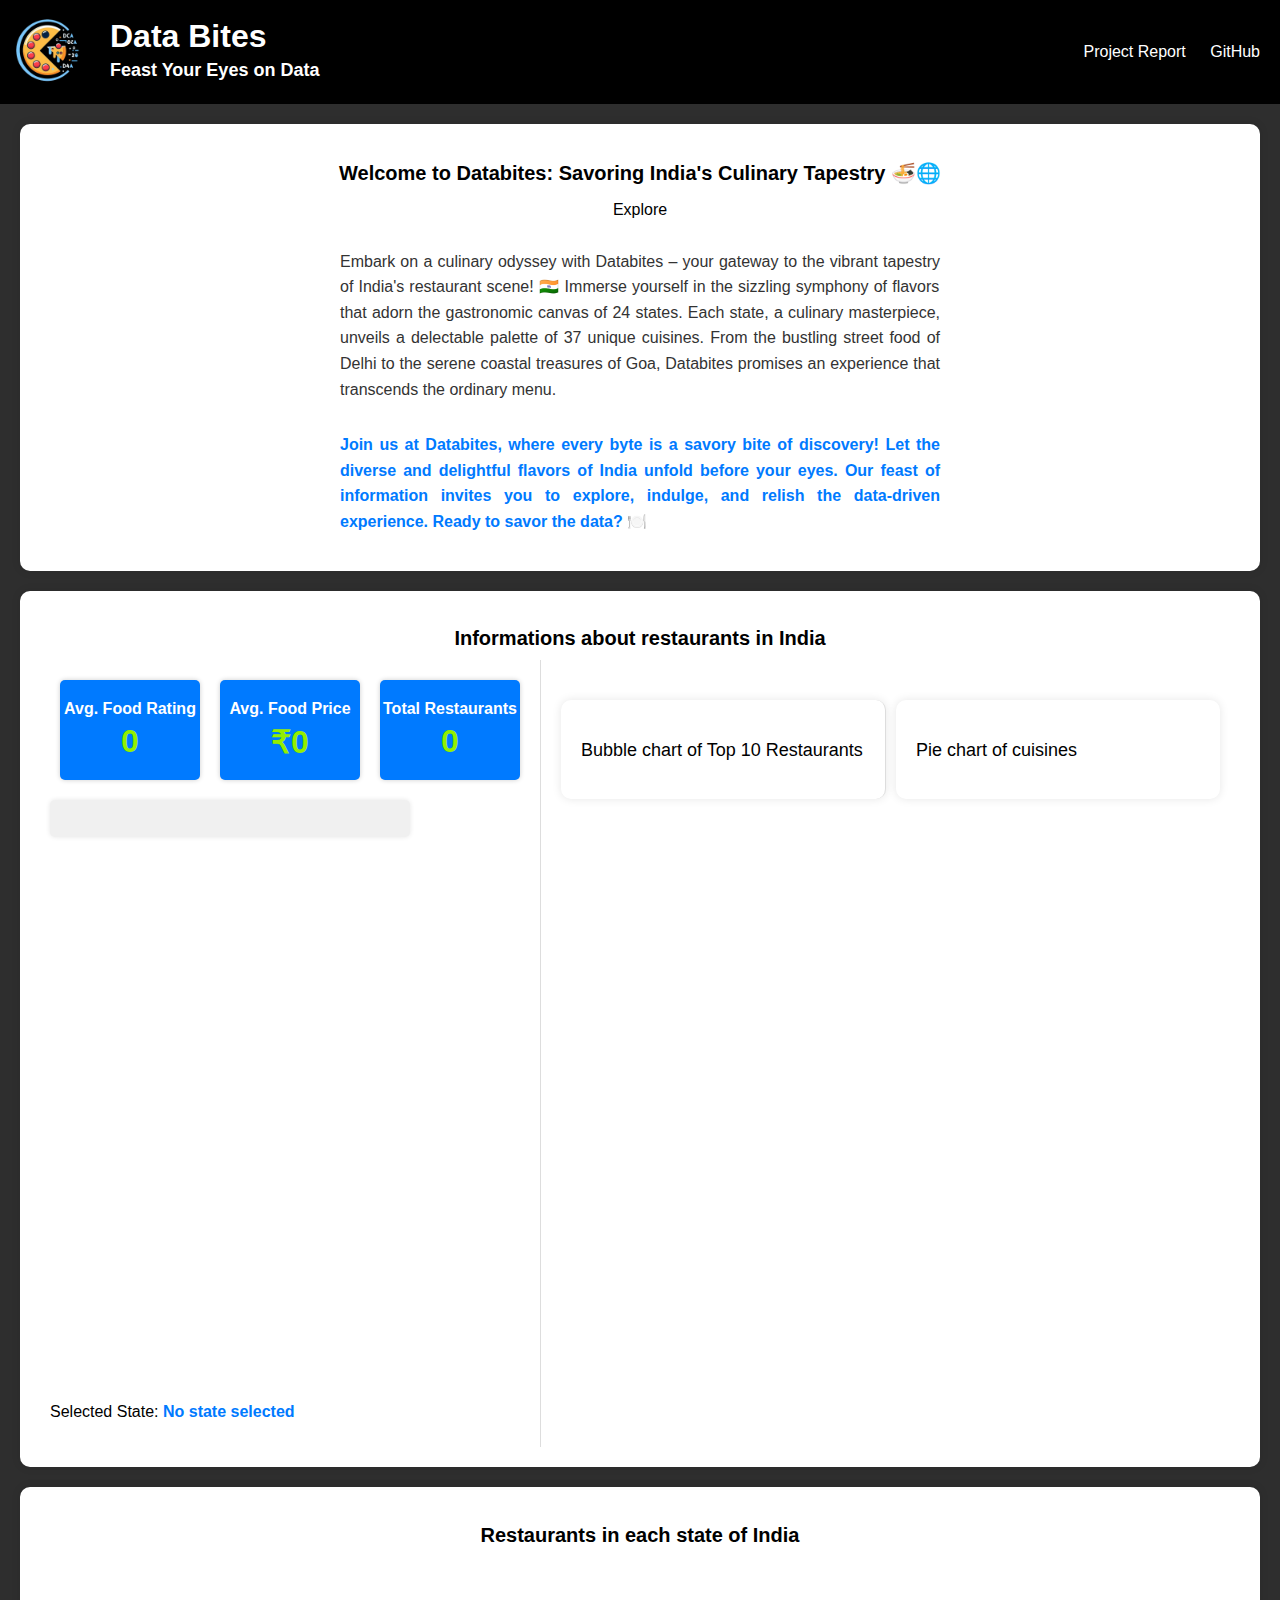
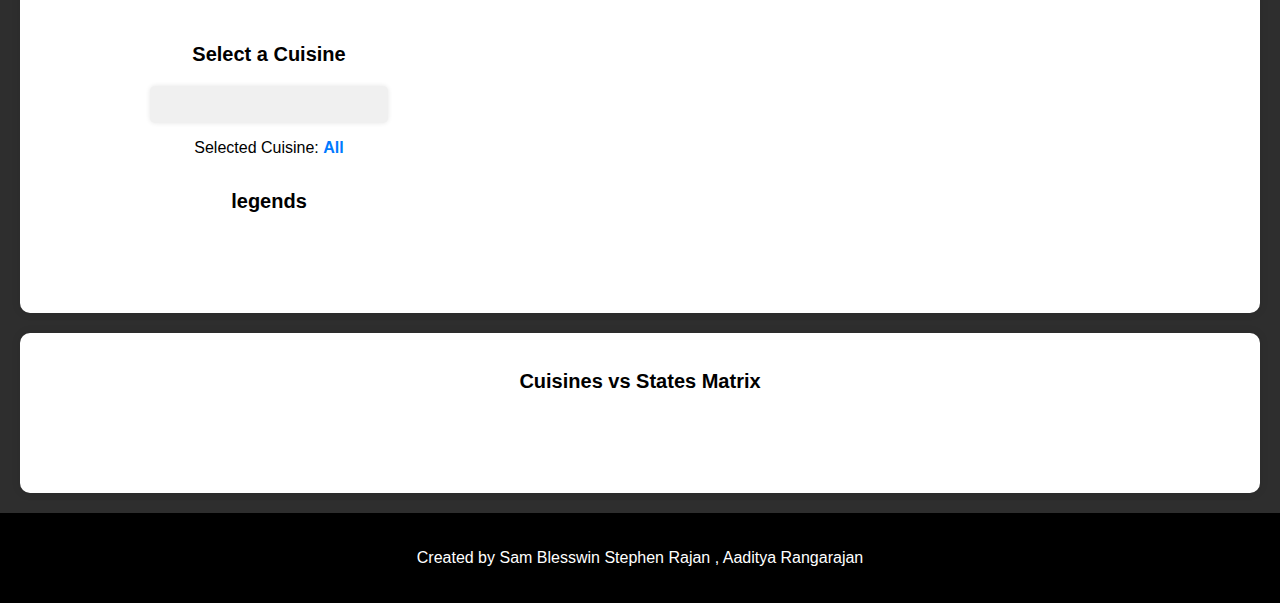
==== index.html @ e0d5aeb3 "Refactored and added bubble chart" ====
<!DOCTYPE html>
<html lang="en">

<head>
    <meta charset="UTF-8">
    <meta name="viewport" content="width=device-width, initial-scale=1.0">
    <title>Data Bites</title>
    <link rel="icon" type="image/x-icon" href="./images/fullLogo.jpeg">
    <!--
    <style>
        @import url('https://fonts.googleapis.com/css2?family=Geologica:wght@700&display=swap');
      </style>
    -->

    <link rel="stylesheet" href="./css/styles.css">
</head>

<body>
    <header>
        <div class="logo">
            <img src="./images/logo.png" alt="Pizza Logo">
        </div>
        <div class="title">
            <h1>Data Bites</h1>
            <p class="catchy-phrase">Feast Your Eyes on Data</p>
        </div>
        <nav class="links">
            <a href="./Project_Report__Visualization_For_Data_Science-3.pdf">Project Report</a>
            <a href="https://github.com/dataviscourse2023/final-project-data-bites">GitHub</a>
        </nav>
    </header>
    <div class="container">
        <h2>Welcome to Databites: Savoring India's Culinary Tapestry 🍜🌐</h2>
        <div class="catchy-phrases">
            <p id="phrases"></p>
        </div>

        <div class="content">
            <p class="intro-text">Embark on a culinary odyssey with Databites – your gateway to the vibrant tapestry of
                India's restaurant scene! 🇮🇳 Immerse yourself in the sizzling symphony of flavors that adorn the
                gastronomic canvas of 24 states. Each state, a culinary masterpiece, unveils a delectable palette of 37
                unique cuisines. From the bustling street food of Delhi to the serene coastal treasures of Goa,
                Databites promises an experience that transcends the ordinary menu.</p>

            <p class="invitation-text">Join us at Databites, where every byte is a savory bite of
                discovery! Let the diverse and delightful flavors of India unfold before your eyes. Our feast of
                information invites you to explore, indulge, and relish the data-driven experience. Ready to savor the
                data? 🍽️</p>
        </div>


        <!--div class="time-greeting">
            <p id="greeting"></p>
        </div-->
    </div>
    <div class="container">
        <h2>Informations about restaurants in India</h2>
        <div class="split-container">
            <div class="left-section">
                <div class="boxes">
                    <div class="box" id="box1">
                        <div class="box-title">Avg. Food Rating</div>
                        <div class="box-value">0</div>
                    </div>
                    <div class="box" id="box2">
                        <div class="box-title">Avg. Food Price</div>
                        <div class="box-value">₹0</div>
                    </div>
                    <div class="box" id="box3">
                        <div class="box-title">Total Restaurants</div>
                        <div class="box-value">0</div>
                    </div>
                </div>
                <div class="map-section">
                    <!-- Remove dropdown and add India map-->
                    <select id="indiaMapDropdown" class="ios-dropdown"></select>
                    <div id="indiaMap"></div>
                    <p>Selected State: <span id="selectedState">No state selected</span></p>
                </div>
            </div>
            <div class="right-section">
                <div class="top-section">
                    <div id="scatterPlot">
                    </div>
                </div>
                <div class="bottom-section">
                    <div class="left-section">
                        <p>Bubble chart of Top 10 Restaurants</p>
                        <div id="bubblechart-container" class="bubblechartContainer">
                            <div id="bubbleChart"></div>
                        </div>
                    </div>
                    <div class="right-section" id="piechart">
                        <p>Pie chart of cuisines</p>
                    </div>
                </div>
            </div>
        </div>
    </div>
    <div class="container">
        <h2>Restaurants in each state of India</h3>
            <div class="barchartContainer">
                <div id="barchart">
                </div>
                <div class="cuisine-dropdown">
                    <h2>Select a Cuisine</h2>
                    <select id="cuisineDropdown" class="ios-dropdown"></select>
                    <p>Selected Cuisine: <span id="selectedCuisine">All</span></p>
                    <div class="legends">
                        <h2>legends</h2>
                    </div>
                </div>
            </div>
    </div>
    <div class="container">
        <h2>Cuisines vs States Matrix</h2>
        <div id="matrixchart-container" class="matrixchartContainer">
            <div id="matrixchart"></div>
        </div>
    </div>
    </div>

    <footer>
        <p>Created by
            <a href="https://github.com/Sam-Blesswin">Sam Blesswin Stephen Rajan</a>
            ,
            <a href="https://github.com/aaditya2200">Aaditya Rangarajan</a>
        </p>
    </footer>

    </div>
    <script src="https://d3js.org/d3.v5.min.js"></script>
    <script src="js/script.js"></script>
    <script src="js/greeting.js"></script>
    <script src="js/scatterPlot.js"></script>
    <script src="js/bubbleChart.js"></script>
    <script src="js/barChart.js"></script>
    <script src="js/matrixChart.js"></script>
</body>

</html>
---- css/styles.css ----
body {
    font-family: -apple-system, BlinkMacSystemFont, 'Segoe UI', Roboto, 'Helvetica Neue', Arial, sans-serif;
    background-color: #2e2e2e;
    margin: 0;
    padding: 0;
}

header {
    background-color: #000000;
    color: white;
    display: flex;
    align-items: center;
}

.catchy-phrase {
    font-size: 18px;
    font-weight: bold;
    margin: 5px 0;
}

.info {
    background-color: #fff;
    padding: 20px;
    margin: 20px;
    border-radius: 10px;
    box-shadow: 0 0 10px rgba(0, 0, 0, 0.1);
    text-align: center;
}

.info p {
    font-size: 16px;
    margin: 10px 0;
}


.logo img {
    width: 100px; /* Adjust the size as needed */
    height: 100px; /* Adjust the size as needed */
    margin-right: 10px;
}

.title {
    flex-grow: 1;
}

.title h1 {
    margin: 0;
}

.links a {
    color: white;
    text-decoration: none;
    margin-right: 20px;
    transition: transform 0.2s, color 0.2s;
}

.links a:hover {
    transform: scale(1);
    color: #fcdb33;
}


.time-greeting {
    font-size: 18px;
}

.catchy-phrases {
    font-size: 16px;
    text-align: center;
}

.ios-dropdown {
    appearance: none;
    background-color: #f0f0f0;
    border: none;
    padding: 10px;
    width: 75%;
    border-radius: 5px;
    box-shadow: 0 0 5px rgba(0, 0, 0, 0.1);
    font-size: 16px;
    color: #333;
    margin-top: 10px;
}

#selectedState {
    font-weight: bold;
    color: #007AFF;
}

.container {
    margin: 20px;
    padding: 20px;
    background-color: white;
    border-radius: 10px;
    box-shadow: 0 0 10px rgba(0, 0, 0, 0.1);
}

.container h2{
    font-size: 20px;
    margin-bottom: 10px;
    text-align: center;
}

.barchartContainer {
    display: flex;
    flex-direction: row; 
    margin: 50px;
    padding: 20px;
}

.axis-label {
    font-family: 'Helvetica Neue', Arial, sans-serif;
    font-size: 16px;
    fill: #333;
  }
  
.x-axis .tick text {
    fill: #333;
  }
  
.y-axis .tick text {
    fill: #333;
  }

.cuisine-dropdown {
    display: flex;
    flex-direction: column;
    align-items: center;
    width: 30%;
    margin-top: 10px;
}

.cuisine-dropdown h2 {
    font-size: 20px;
    margin-bottom: 10px;
    text-align: center;
}

#selectedCuisine{
    font-weight: bold;
    color: #007AFF;
}

.split-container{
    display: flex;
    flex-direction: row;
    justify-content: space-between; /* To place the left and right sections next to each other */
    align-items: flex-start; /* Align sections at the top */
}

.split-container .left-section {
    width: 40%; /* Adjust the width as needed */
    padding: 10px;
    border-right: 1px solid #ddd;
    display: flex;
    flex-direction: column;
    justify-content: space-between; /* To space the boxes evenly */
}

.split-container .right-section {
    width: 70%; /* Adjust the width as needed */
    padding: 20px;
}

.bottom-section {
    display: flex;
    flex-direction: row;
    justify-content: space-between;
    margin-top: 20px;
}

.bottom-section .left-section,
.bottom-section .right-section {
    flex: 1; /* Distribute space equally between left and right sections */
    padding: 20px;
    background-color: #fff;
    border-radius: 10px;
    box-shadow: 0 0 10px rgba(0, 0, 0, 0.1);
}

.bottom-section .left-section {
    margin-right: 10px;
}

.bottom-section p {
    font-size: 18px;
    margin-top: 20px;
}


.boxes {
    display: flex;
    flex-direction: row;
    justify-content: center;
}

.box {
    display: flex;
    flex-direction: column;
    align-items: center;
    justify-content: center;
    width: 150px;
    height: 100px;
    background-color: #007AFF;
    color: white;
    font-weight: bold;
    margin: 10px;
    border-radius: 5px;
    box-shadow: 0 0 5px rgba(0, 0, 0, 0.2);
}

.box-title {
    font-size: 16px;
    text-align: center;
}

.box-value {
    font-size: 32px;
    margin-top: 5px;
    font-weight: bold;
    color: #93ee00;
    text-align: center;
}

.bottom-section p {
    font-size: 18px;
    margin-top: 20px;
}
  
 
#matrixchart-container {
    display: flex;
    justify-content: center;
    align-items: center;
    margin-top: 20px;
}

.matrixchartContainer {
    margin: 20px;
    padding: 20px;
}
 
footer {
    background-color: #000000;
    color: white;
    padding: 20px;
    text-align: center;
    margin-top: 20px; /* Add some space between the content and footer */
}

footer a {
    color: white;
    text-decoration: none;
}

footer a:hover {
    color: #fcdb33;
}

.content {
    text-align: justify;
    padding: 0 300px; /* Adjust padding as needed */
}

.intro-text, .invitation-text {
    margin-top: 30px;
    line-height: 1.6;
    color: #333; /* Adjust text color */
}

.invitation-text {
    font-weight: bold;
    color: #007AFF;
}

#indiaMap{
    width: 100%; 
    height: 500px;
    margin-top: 50px;
}
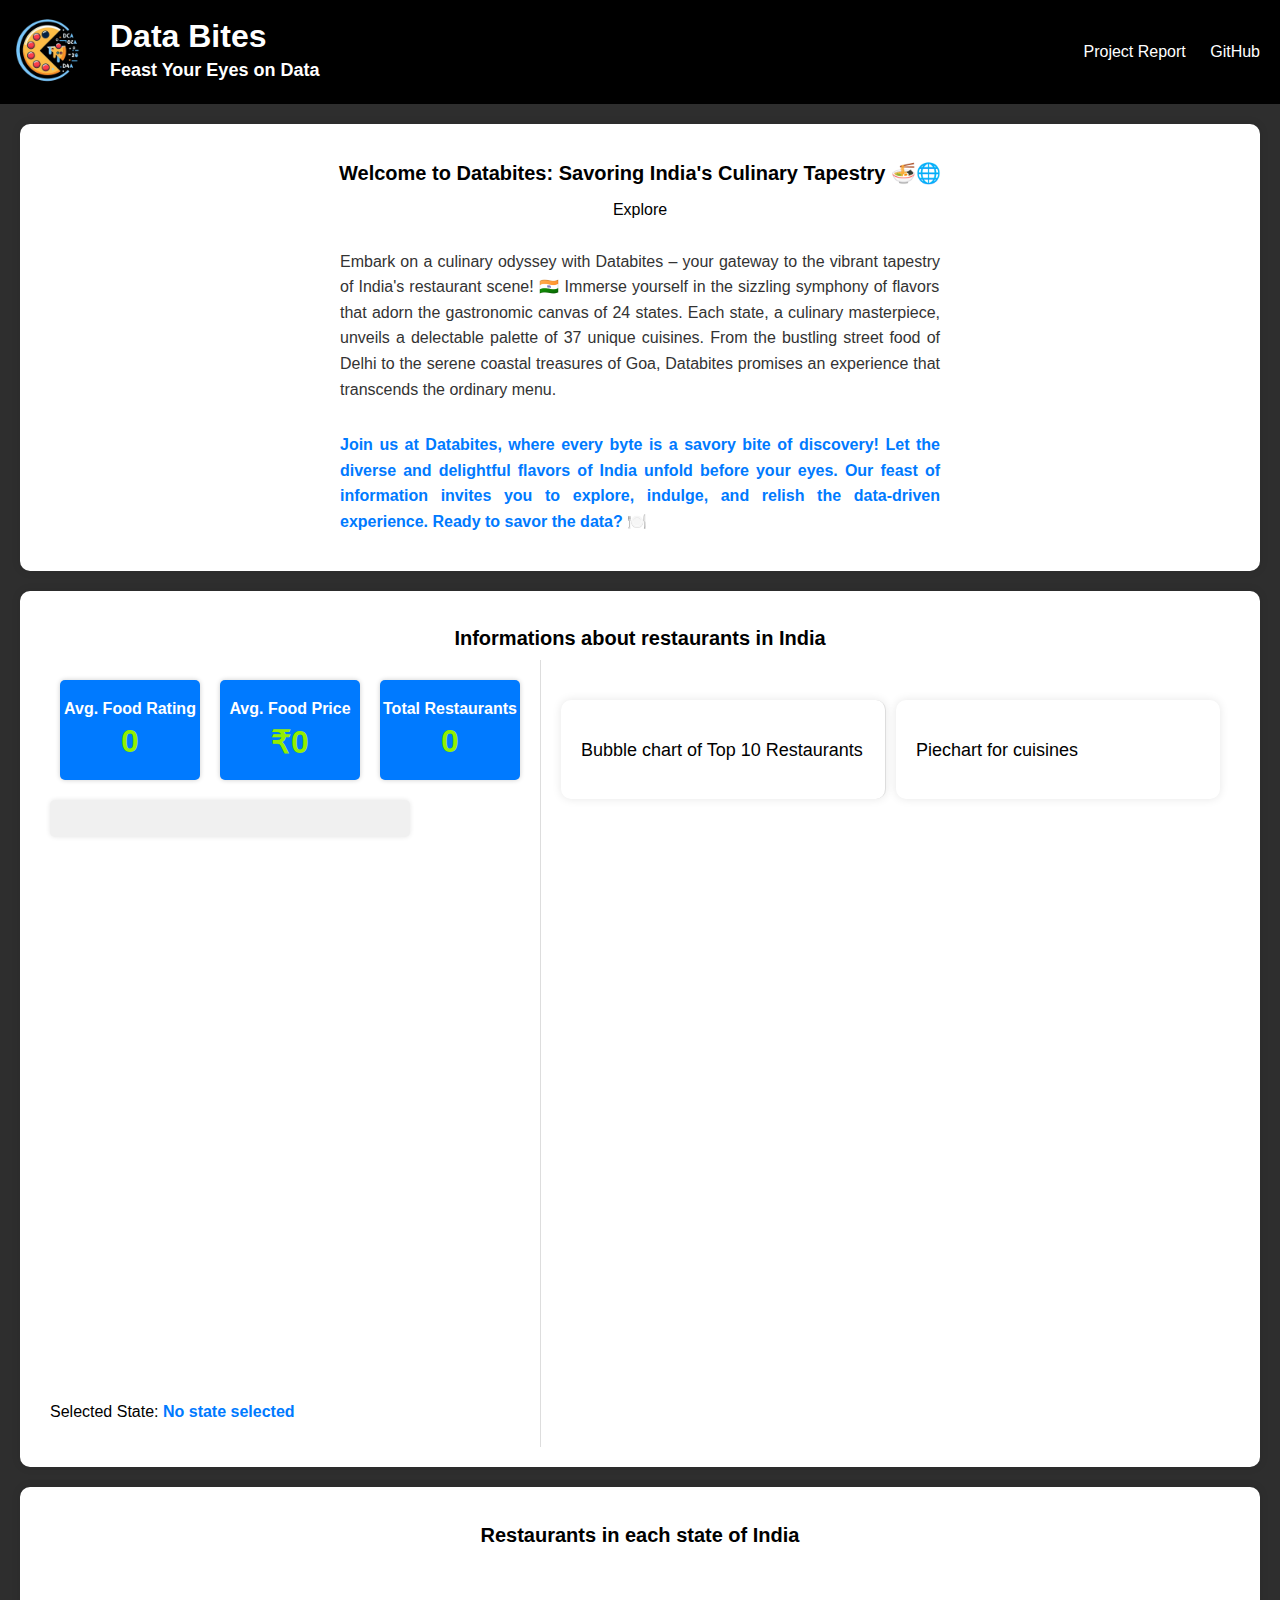
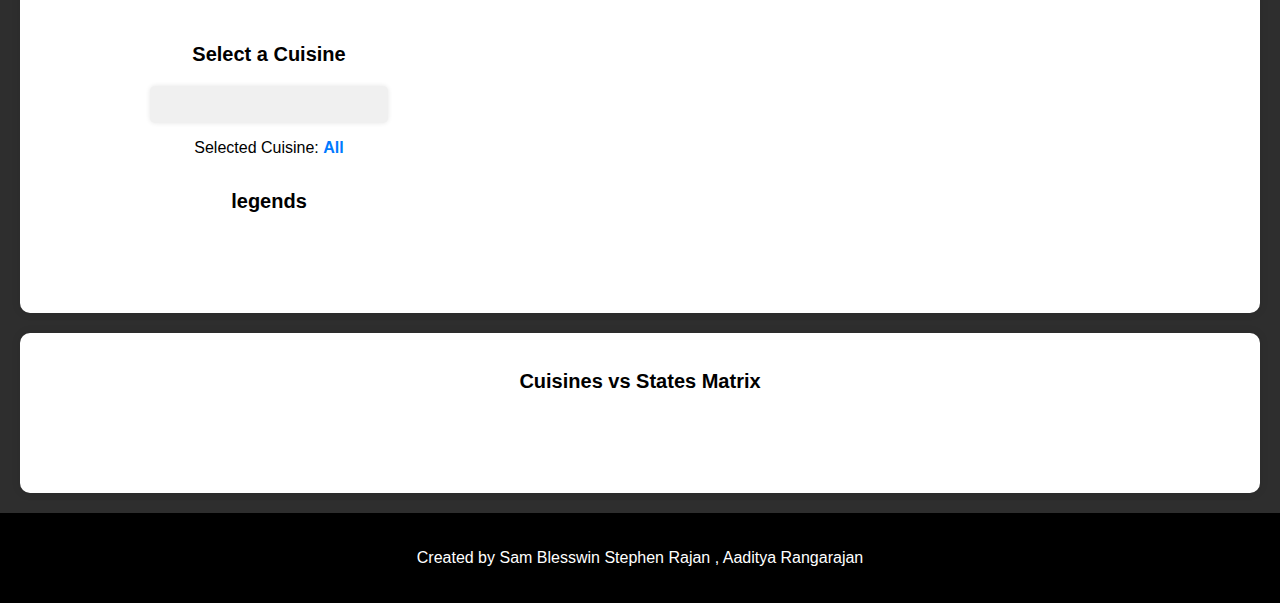
==== commit 257866d6: "Added piechart" ====
--- a/index.html
+++ b/index.html
@@ -79,19 +79,22 @@
                 </div>
             </div>
             <div class="right-section">
-                <div class="top-section">
+                <div class="top-section" id="stateSelectedScatteredPlot">
                     <div id="scatterPlot">
                     </div>
                 </div>
                 <div class="bottom-section">
                     <div class="left-section">
-                        <p>Bubble chart of Top 10 Restaurants</p>
-                        <div id="bubblechart-container" class="bubblechartContainer">
+                        <div id="bubblechart-container">
+                            <p>Bubble chart of Top 10 Restaurants</p>
                             <div id="bubbleChart"></div>
                         </div>
                     </div>
-                    <div class="right-section" id="piechart">
-                        <p>Pie chart of cuisines</p>
+                    <div class="right-section">
+                        <div id="piechart-container">
+                            <p>Piechart for cuisines</p>
+                            <div id="pieChart"></div>
+                        </div>
                     </div>
                 </div>
             </div>
@@ -134,6 +137,7 @@
     <script src="js/greeting.js"></script>
     <script src="js/scatterPlot.js"></script>
     <script src="js/bubbleChart.js"></script>
+    <script src="js/piechart.js"></script>
     <script src="js/barChart.js"></script>
     <script src="js/matrixChart.js"></script>
 </body>
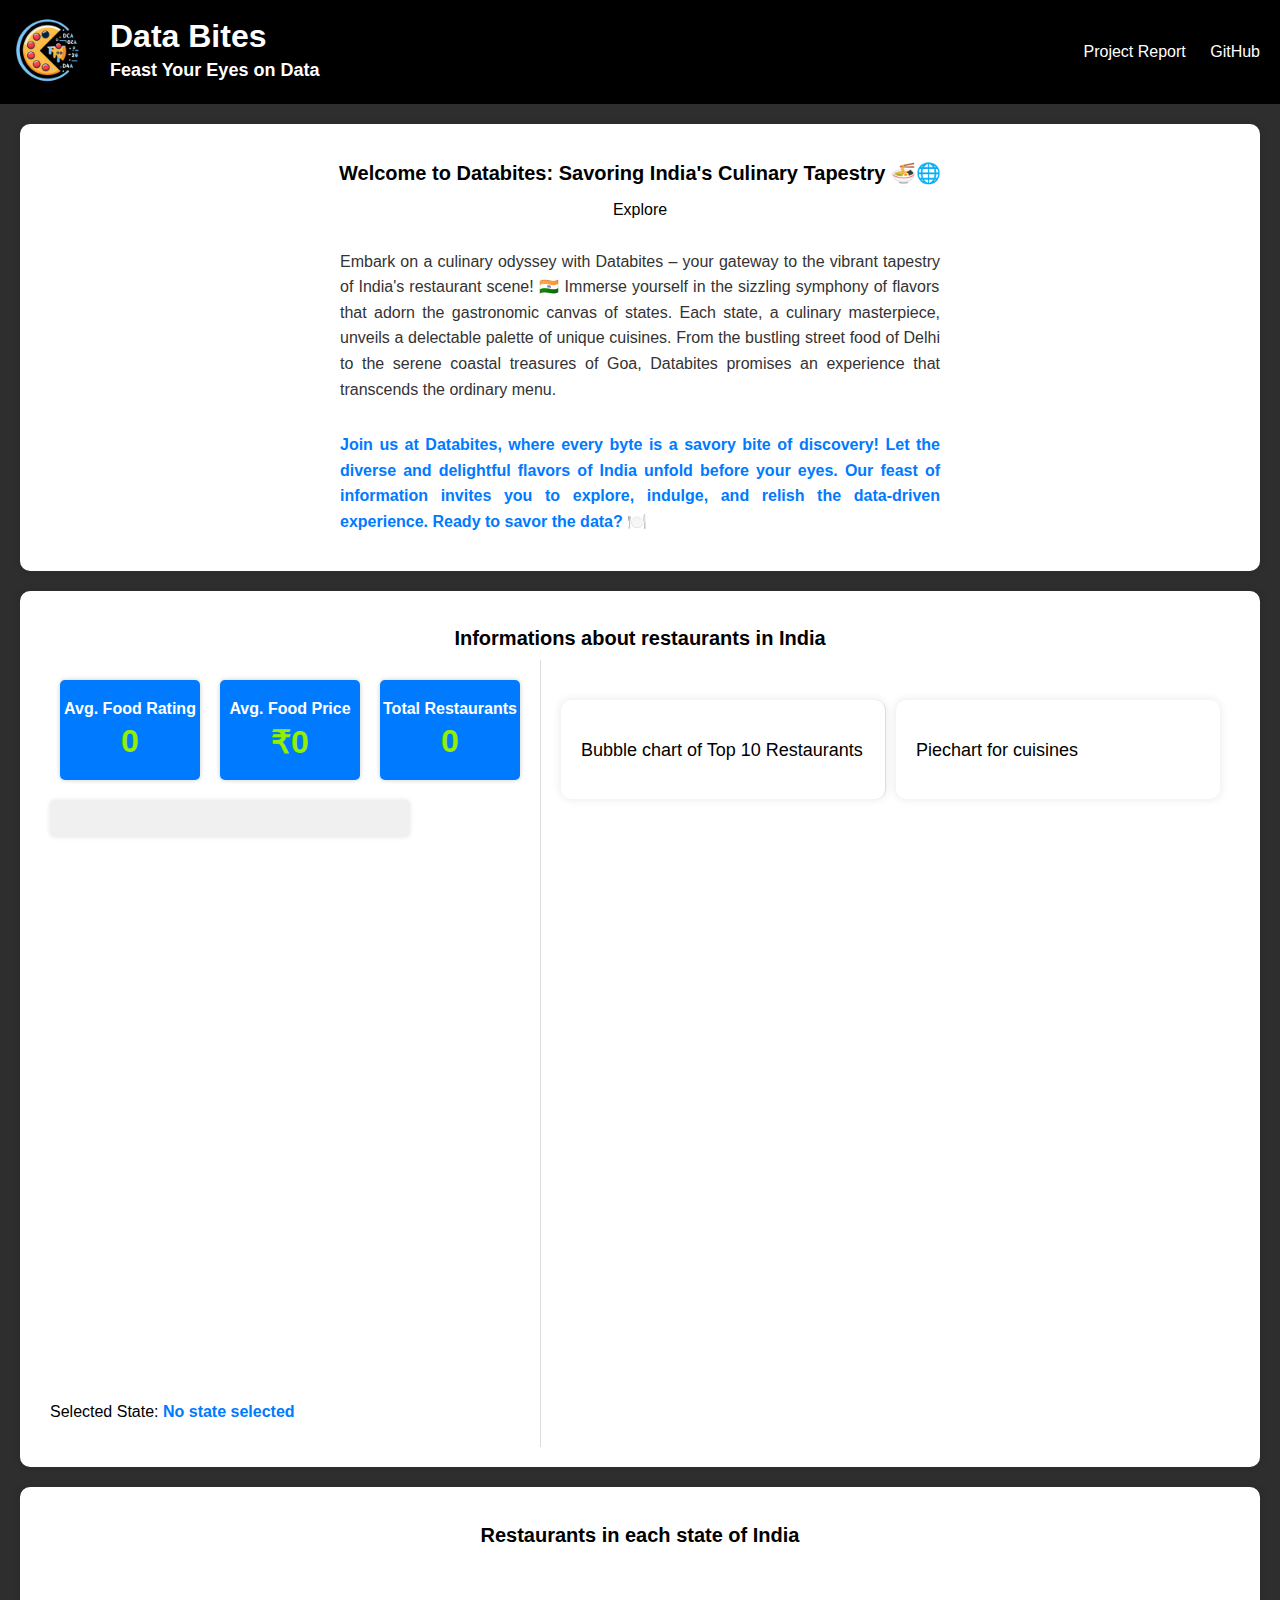
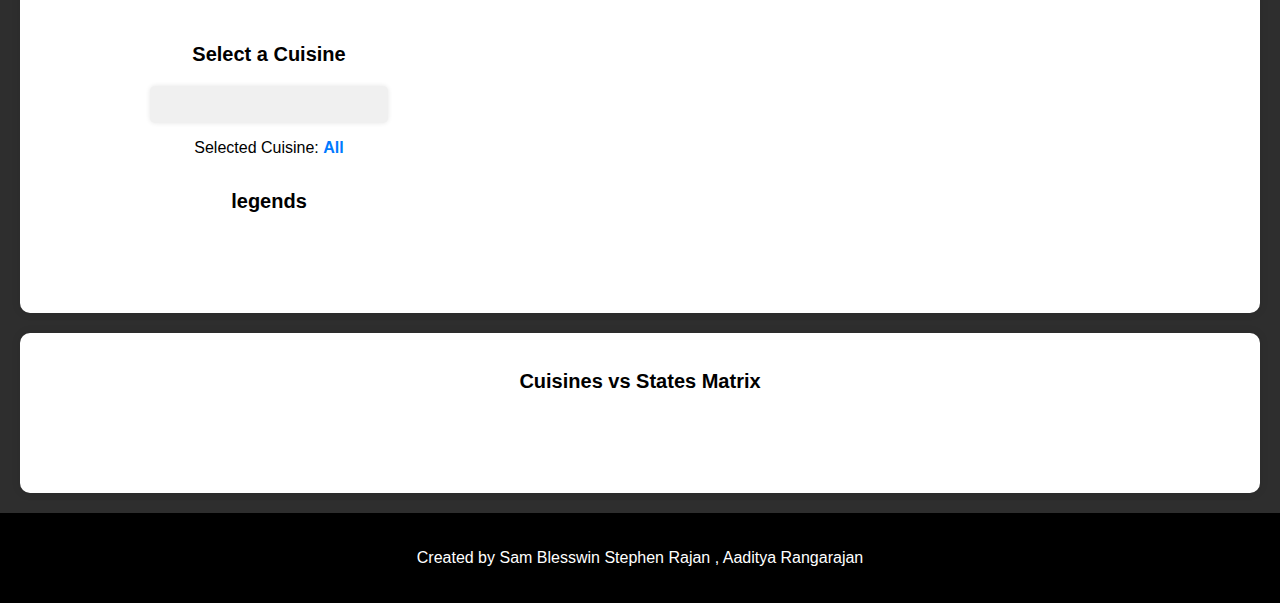
==== commit 4f92b44e: "Added piechart animation" ====
--- a/index.html
+++ b/index.html
@@ -38,7 +38,7 @@
         <div class="content">
             <p class="intro-text">Embark on a culinary odyssey with Databites – your gateway to the vibrant tapestry of
                 India's restaurant scene! 🇮🇳 Immerse yourself in the sizzling symphony of flavors that adorn the
-                gastronomic canvas of 24 states. Each state, a culinary masterpiece, unveils a delectable palette of 37
+                gastronomic canvas of states. Each state, a culinary masterpiece, unveils a delectable palette of
                 unique cuisines. From the bustling street food of Delhi to the serene coastal treasures of Goa,
                 Databites promises an experience that transcends the ordinary menu.</p>
 
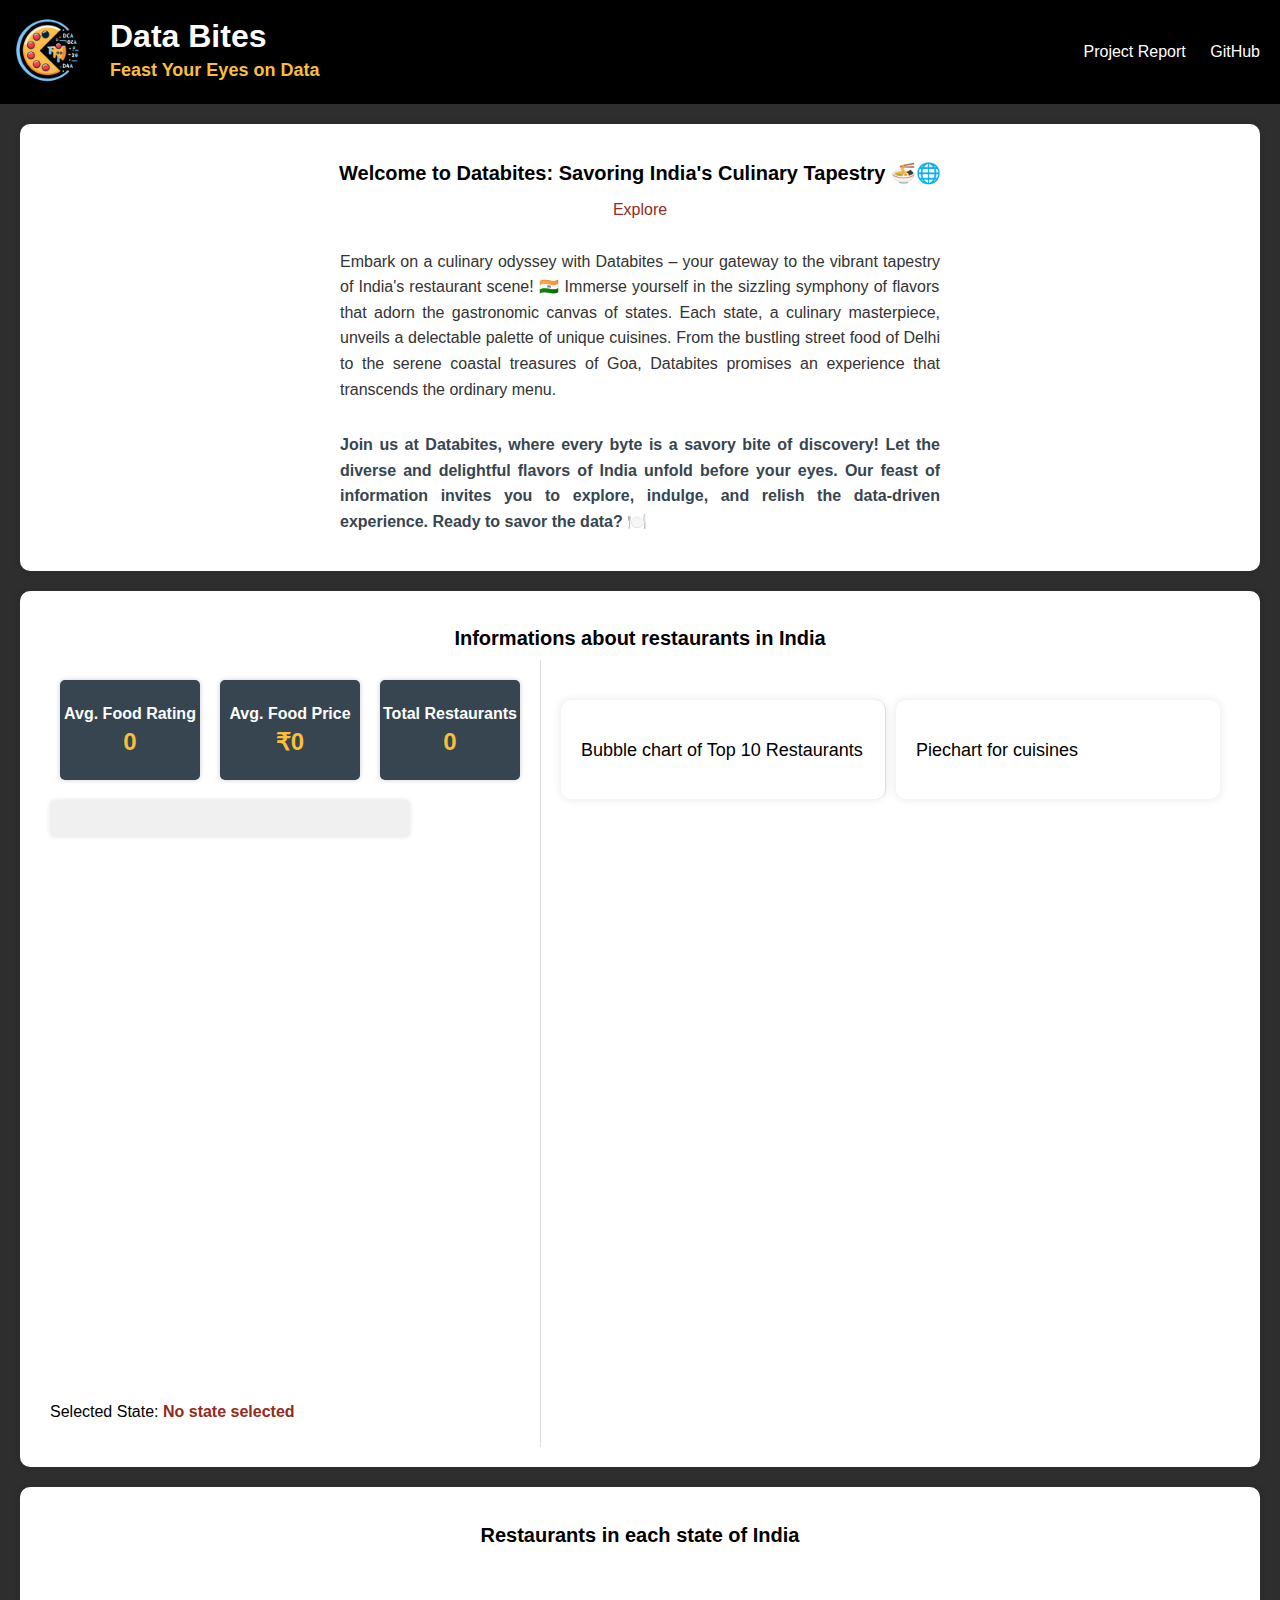
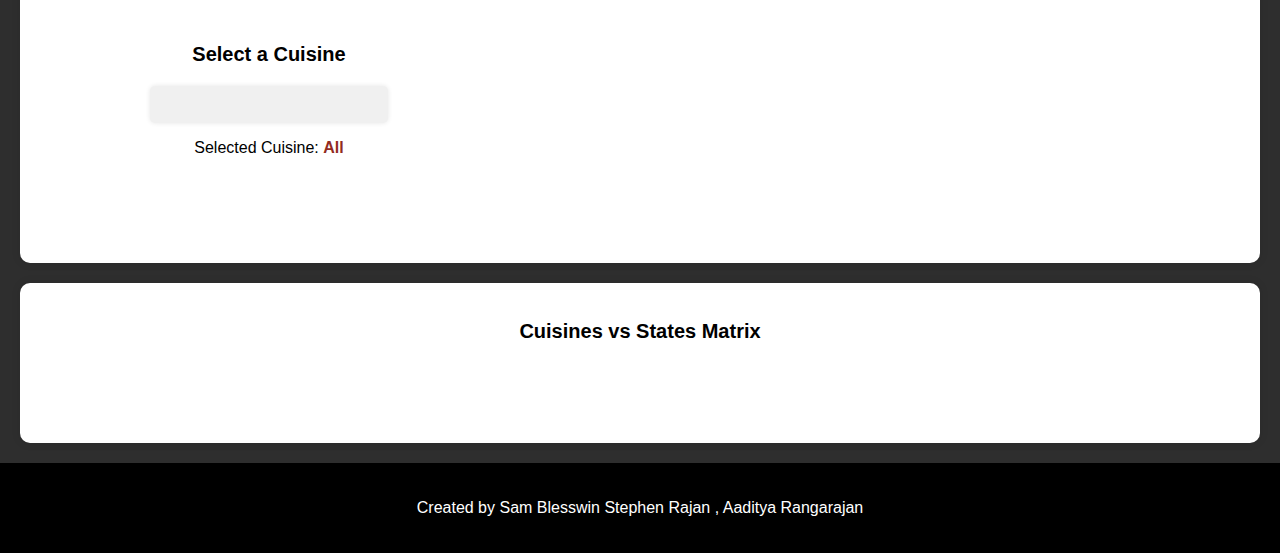
==== commit a8361fe5: "Added styles" ====
--- a/index.html
+++ b/index.html
@@ -54,7 +54,7 @@
         </div-->
     </div>
     <div class="container">
-        <h2>Informations about restaurants in India</h2>
+        <h2 id="infoTitle">Informations about restaurants in India</h2>
         <div class="split-container">
             <div class="left-section">
                 <div class="boxes">
@@ -109,9 +109,6 @@
                     <h2>Select a Cuisine</h2>
                     <select id="cuisineDropdown" class="ios-dropdown"></select>
                     <p>Selected Cuisine: <span id="selectedCuisine">All</span></p>
-                    <div class="legends">
-                        <h2>legends</h2>
-                    </div>
                 </div>
             </div>
     </div>
--- a/css/styles.css
+++ b/css/styles.css
@@ -16,20 +16,7 @@
     font-size: 18px;
     font-weight: bold;
     margin: 5px 0;
-}
-
-.info {
-    background-color: #fff;
-    padding: 20px;
-    margin: 20px;
-    border-radius: 10px;
-    box-shadow: 0 0 10px rgba(0, 0, 0, 0.1);
-    text-align: center;
-}
-
-.info p {
-    font-size: 16px;
-    margin: 10px 0;
+    color:#F9BF3B;
 }
 
 
@@ -67,6 +54,7 @@
 .catchy-phrases {
     font-size: 16px;
     text-align: center;
+    color: #922B21;
 }
 
 .ios-dropdown {
@@ -84,7 +72,7 @@
 
 #selectedState {
     font-weight: bold;
-    color: #007AFF;
+    color: #922B21;
 }
 
 .container {
@@ -138,7 +126,7 @@
 
 #selectedCuisine{
     font-weight: bold;
-    color: #007AFF;
+    color: #922B21;
 }
 
 .split-container{
@@ -201,7 +189,7 @@
     justify-content: center;
     width: 150px;
     height: 100px;
-    background-color: #007AFF;
+    background-color: #36454F;
     color: white;
     font-weight: bold;
     margin: 10px;
@@ -215,10 +203,10 @@
 }
 
 .box-value {
-    font-size: 32px;
+    font-size: 24px;
     margin-top: 5px;
     font-weight: bold;
-    color: #93ee00;
+    color: #F9BF3B;
     text-align: center;
 }
 
@@ -270,7 +258,7 @@
 
 .invitation-text {
     font-weight: bold;
-    color: #007AFF;
+    color: #36454F;
 }
 
 #indiaMap{
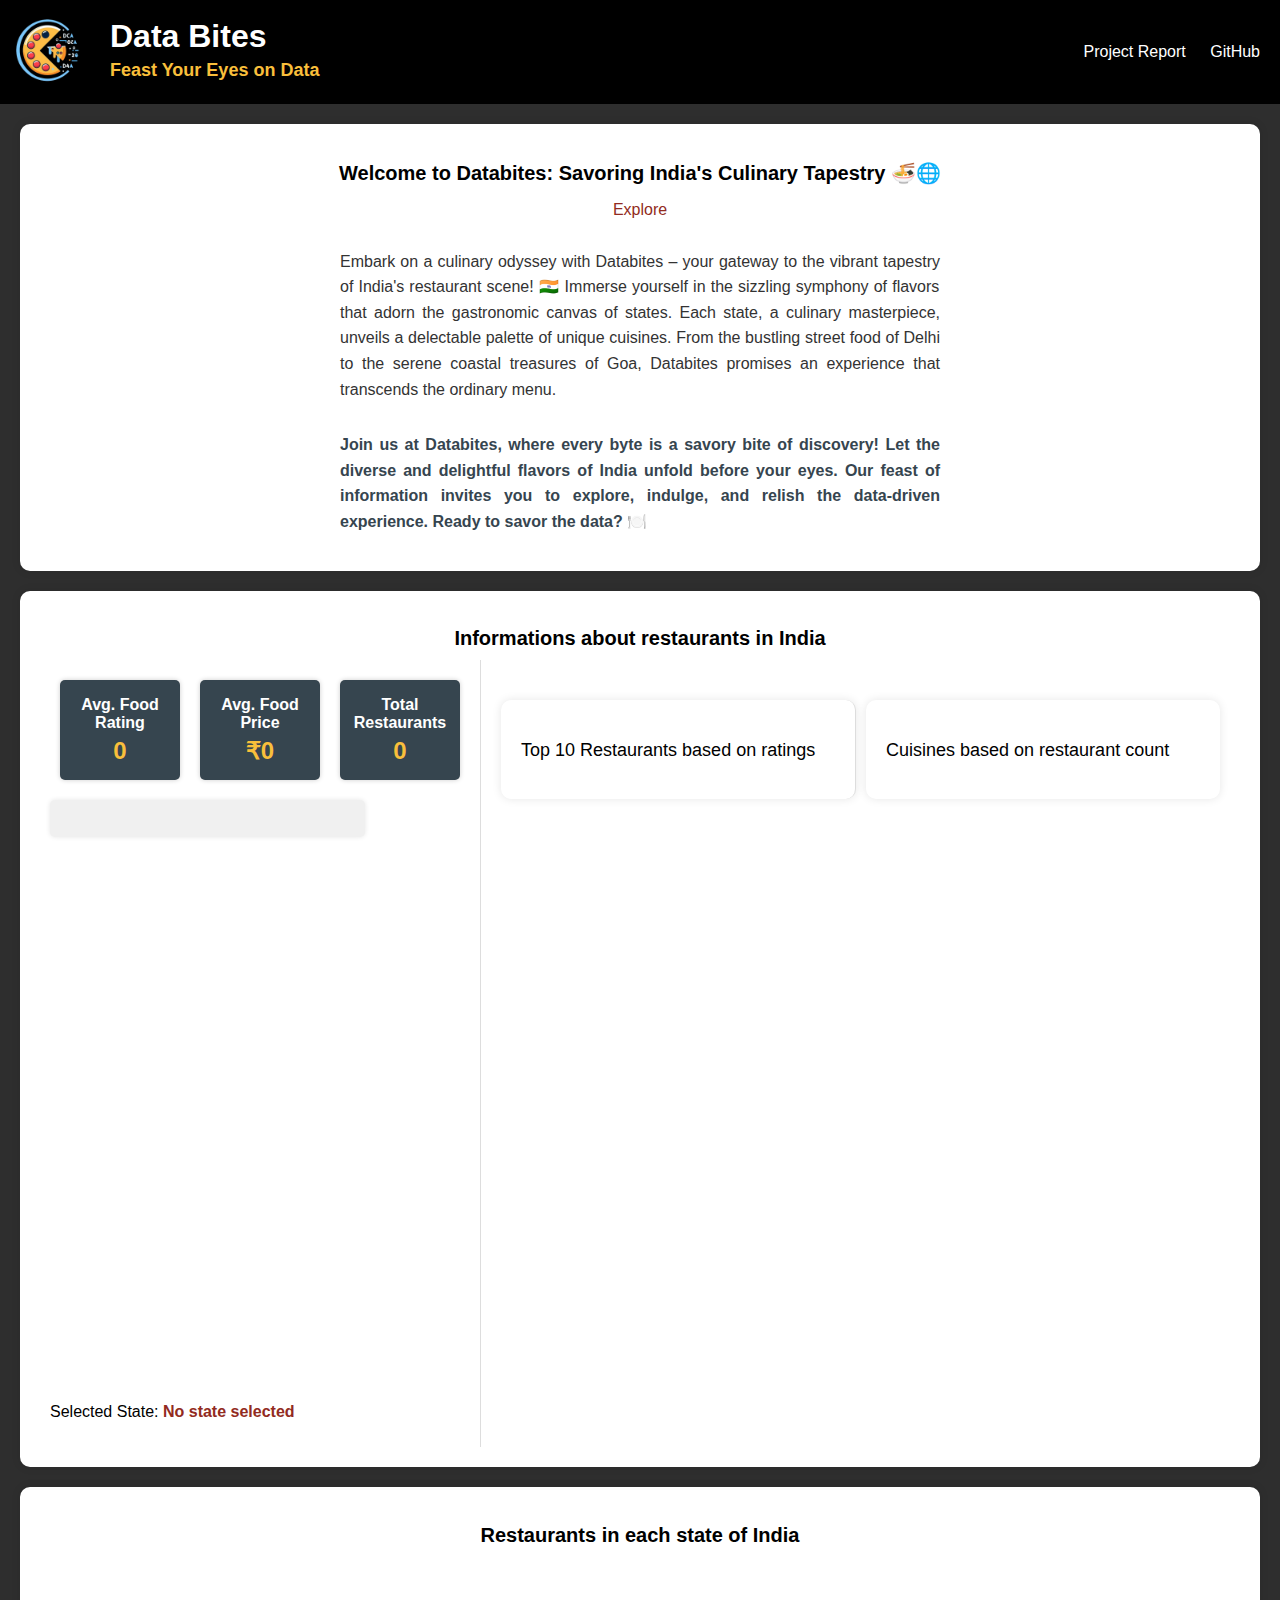
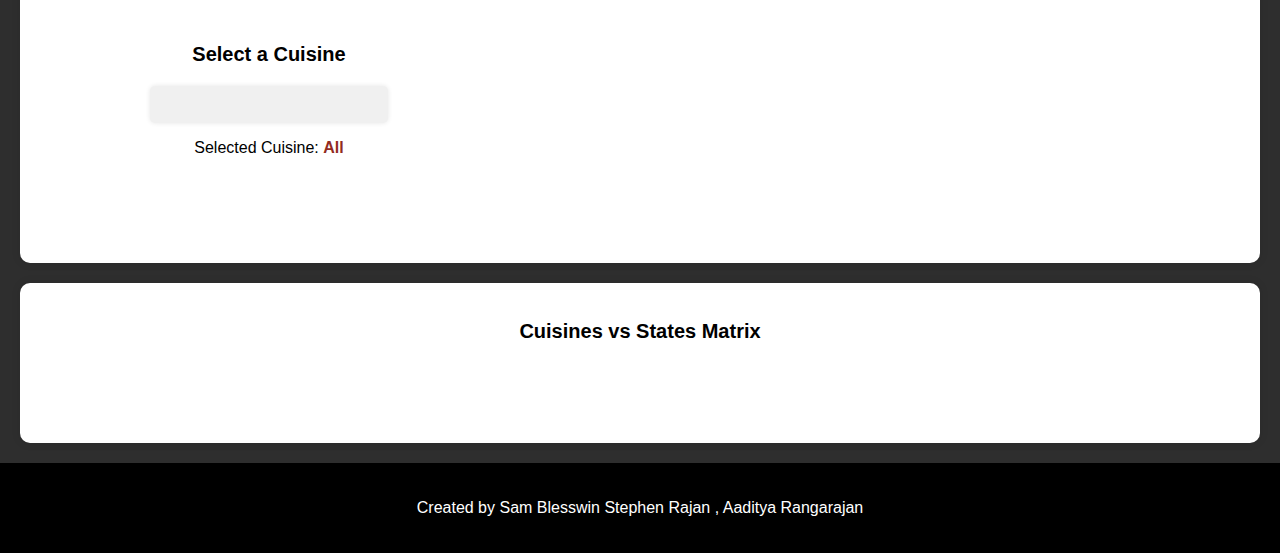
==== commit 225161c1: "Adjusted size to fit sreen" ====
--- a/index.html
+++ b/index.html
@@ -86,13 +86,13 @@
                 <div class="bottom-section">
                     <div class="left-section">
                         <div id="bubblechart-container">
-                            <p>Bubble chart of Top 10 Restaurants</p>
+                            <p>Top 10 Restaurants based on ratings</p>
                             <div id="bubbleChart"></div>
                         </div>
                     </div>
                     <div class="right-section">
                         <div id="piechart-container">
-                            <p>Piechart for cuisines</p>
+                            <p>Cuisines based on restaurant count</p>
                             <div id="pieChart"></div>
                         </div>
                     </div>
--- a/css/styles.css
+++ b/css/styles.css
@@ -137,7 +137,7 @@
 }
 
 .split-container .left-section {
-    width: 40%; /* Adjust the width as needed */
+    width: 35%; /* Adjust the width as needed */
     padding: 10px;
     border-right: 1px solid #ddd;
     display: flex;
@@ -146,7 +146,7 @@
 }
 
 .split-container .right-section {
-    width: 70%; /* Adjust the width as needed */
+    width: 65%; /* Adjust the width as needed */
     padding: 20px;
 }
 
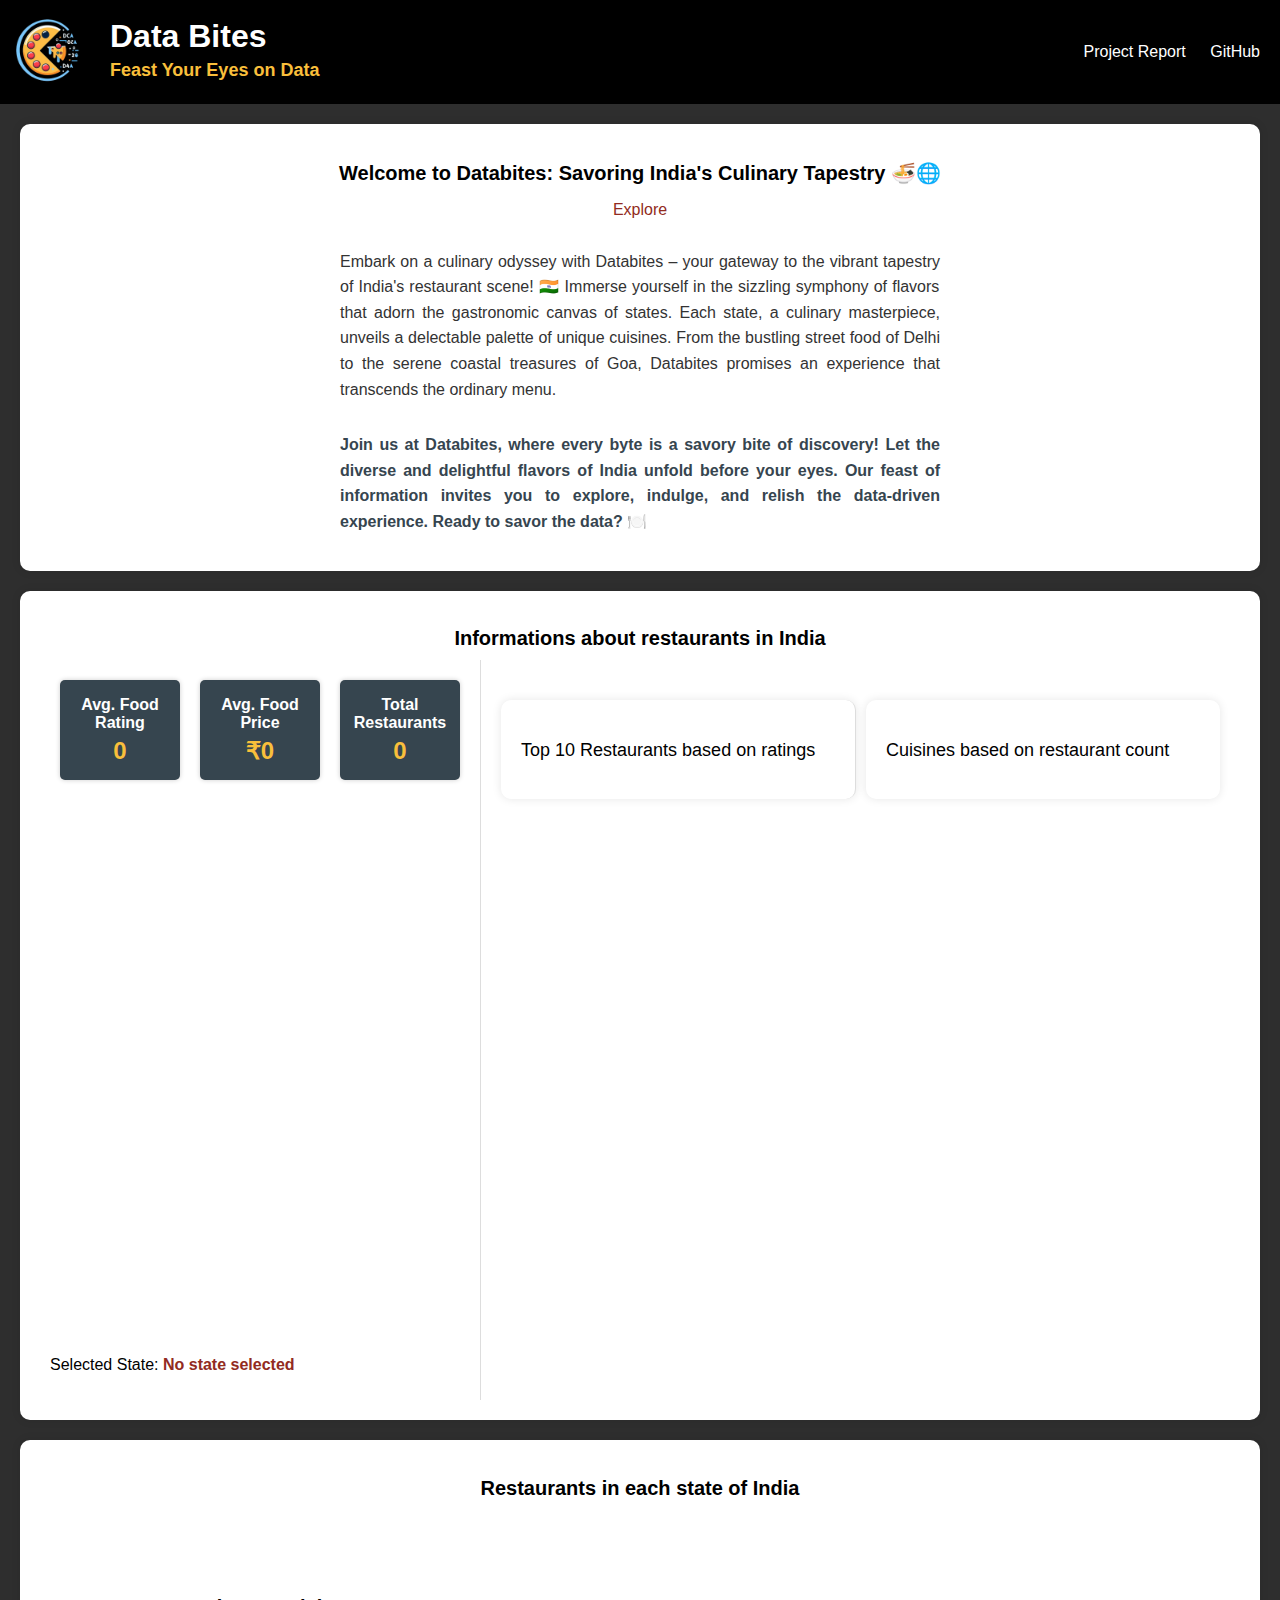
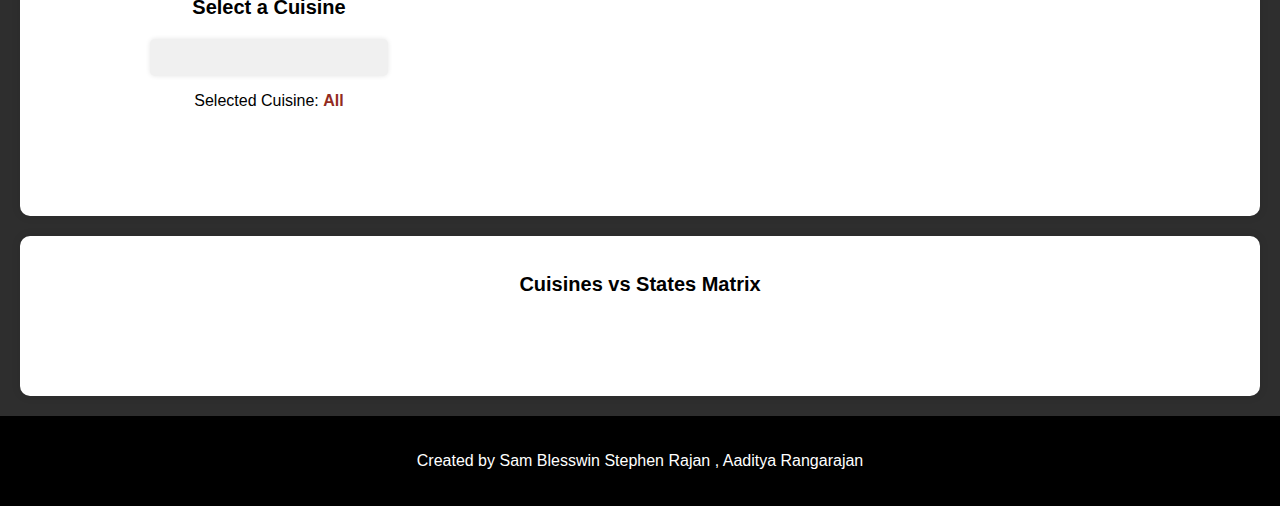
==== commit 65369a9c: "State selection" ====
--- a/index.html
+++ b/index.html
@@ -73,7 +73,7 @@
                 </div>
                 <div class="map-section">
                     <!-- Remove dropdown and add India map-->
-                    <select id="indiaMapDropdown" class="ios-dropdown"></select>
+                    <!--select id="indiaMapDropdown" class="ios-dropdown"></select-->
                     <div id="indiaMap"></div>
                     <p>Selected State: <span id="selectedState">No state selected</span></p>
                 </div>
@@ -132,6 +132,7 @@
     <script src="https://d3js.org/d3.v5.min.js"></script>
     <script src="js/script.js"></script>
     <script src="js/greeting.js"></script>
+    <script src="js/heatmap.js"></script>
     <script src="js/scatterPlot.js"></script>
     <script src="js/bubbleChart.js"></script>
     <script src="js/piechart.js"></script>
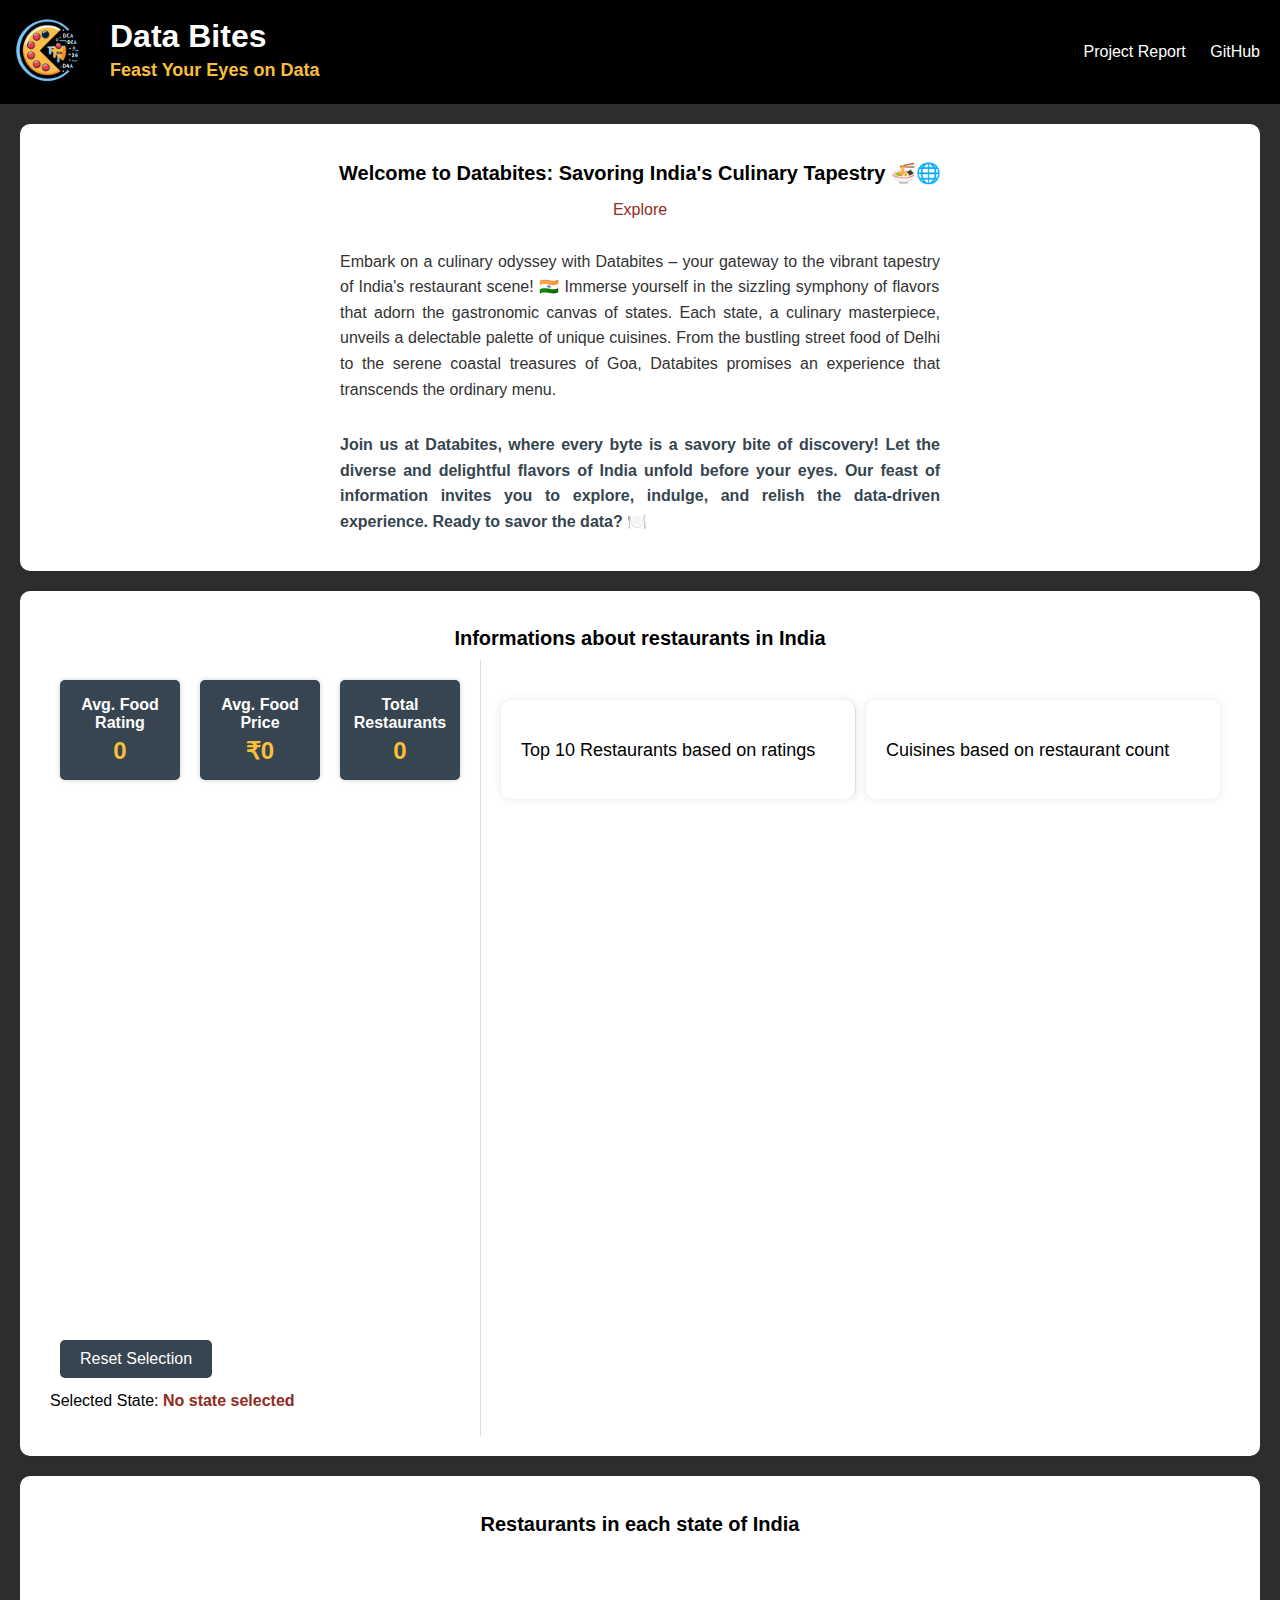
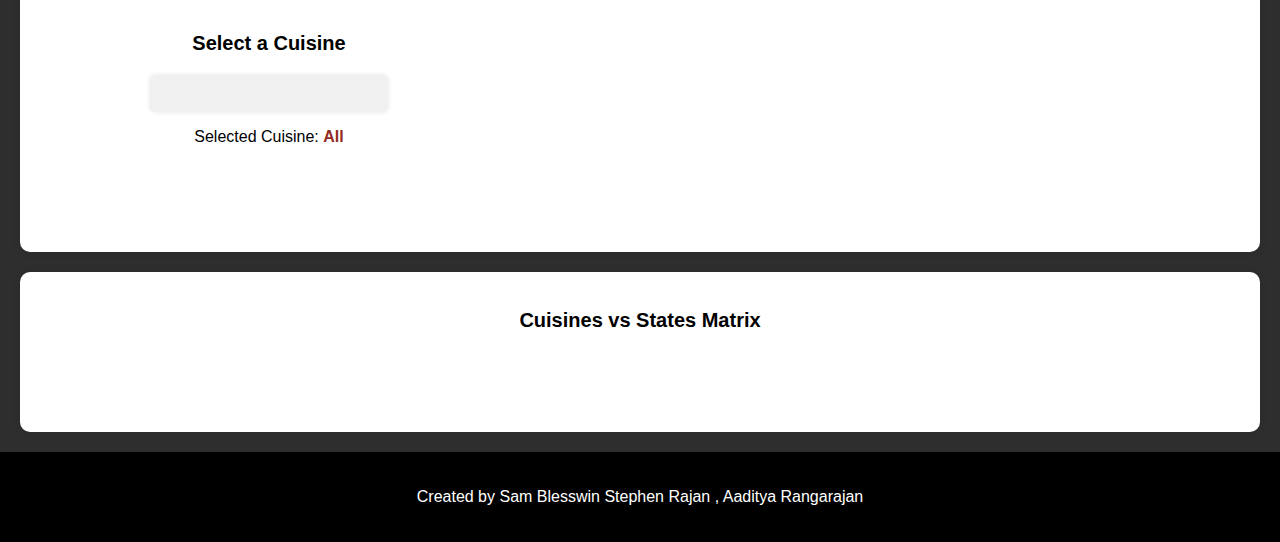
==== commit 34d64775: "Added reset button" ====
--- a/index.html
+++ b/index.html
@@ -75,6 +75,8 @@
                     <!-- Remove dropdown and add India map-->
                     <!--select id="indiaMapDropdown" class="ios-dropdown"></select-->
                     <div id="indiaMap"></div>
+                    <button id="resetButton">Reset Selection</button>
+                    <br><br>
                     <p>Selected State: <span id="selectedState">No state selected</span></p>
                 </div>
             </div>
--- a/css/styles.css
+++ b/css/styles.css
@@ -265,4 +265,22 @@
     width: 100%; 
     height: 500px;
     margin-top: 50px;
-}+}
+
+#resetButton {
+    margin-left: 10px;
+    float: left; /* Float the button to the right */
+    background-color: #36454F; /* Green background */
+    color: white; /* White text */
+    padding: 10px 20px; /* Padding around the text */
+    font-size: 16px; /* Font size */
+    cursor: pointer; /* Cursor on hover */
+    border: none; /* No border */
+    border-radius: 5px; /* Rounded corners */
+  }
+  
+  #resetButton:hover {
+    background-color: #000000; /* Darker green on hover */
+  }
+  
+  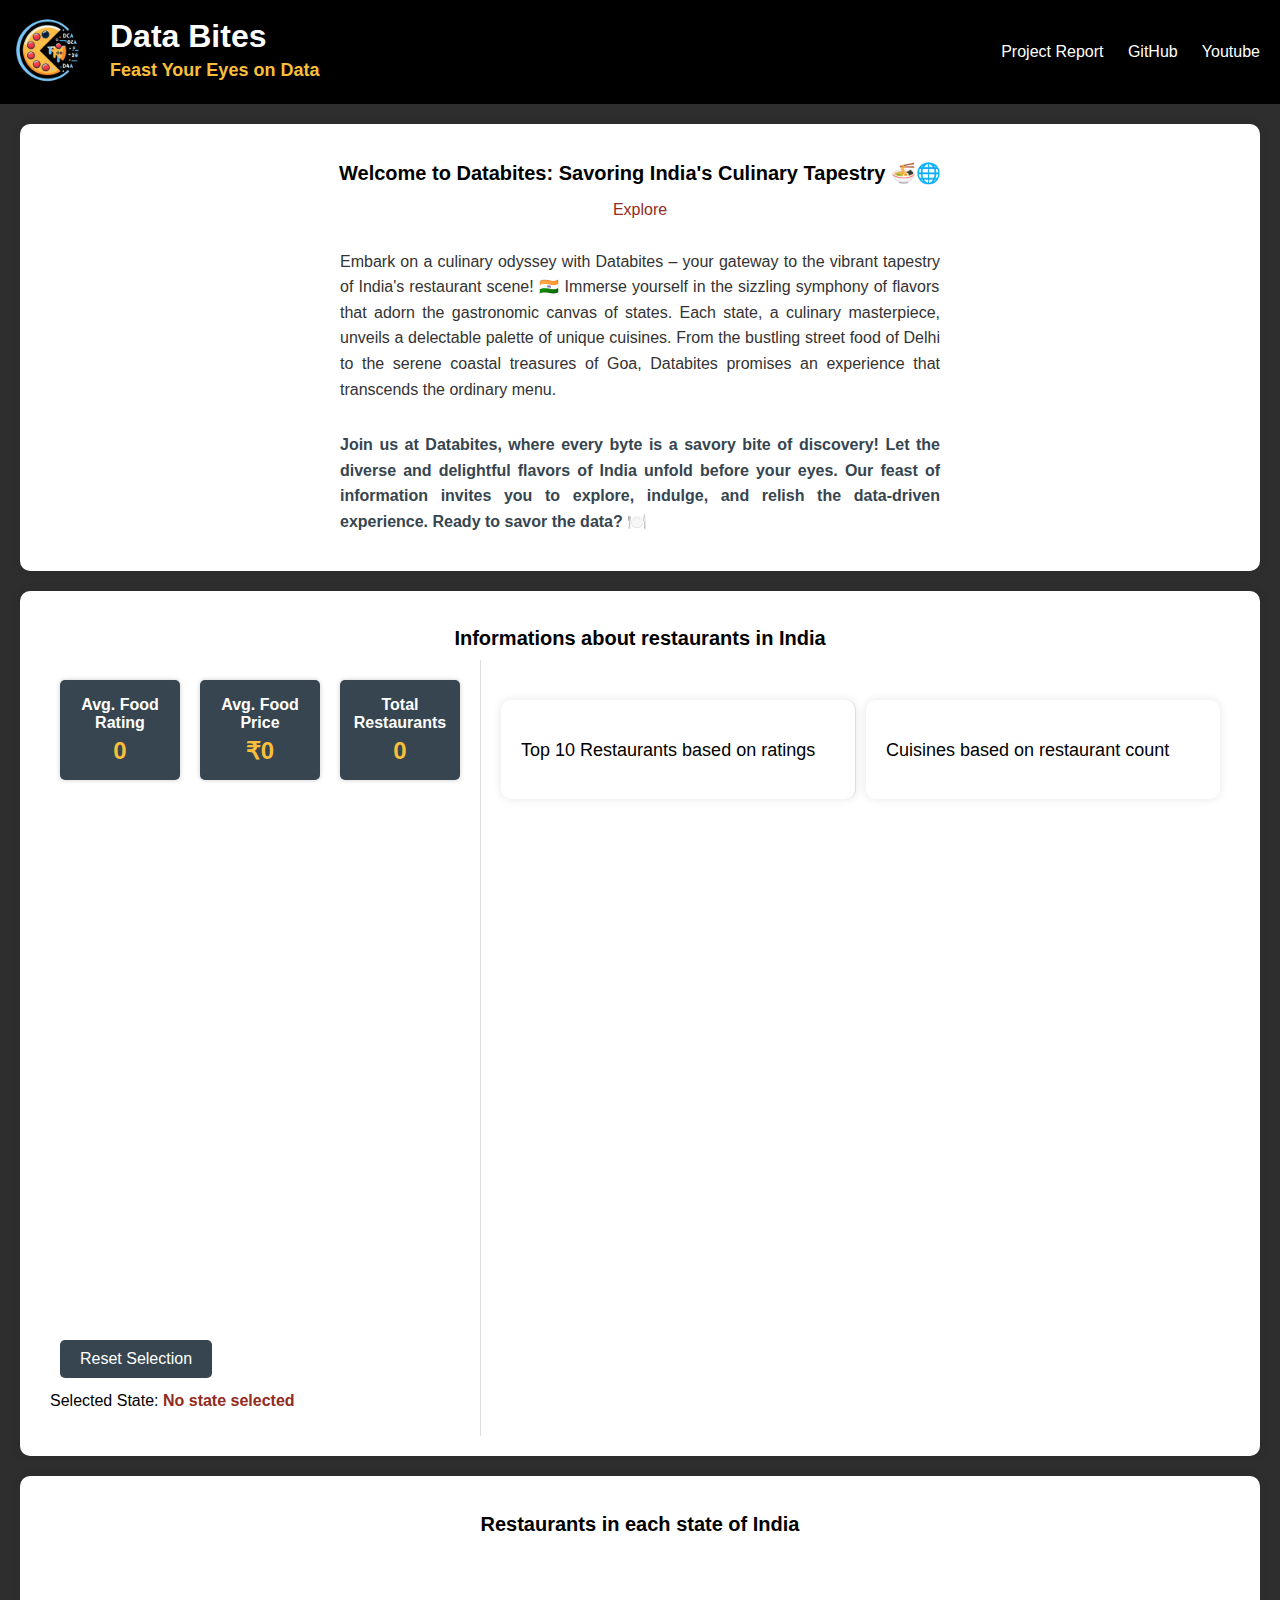
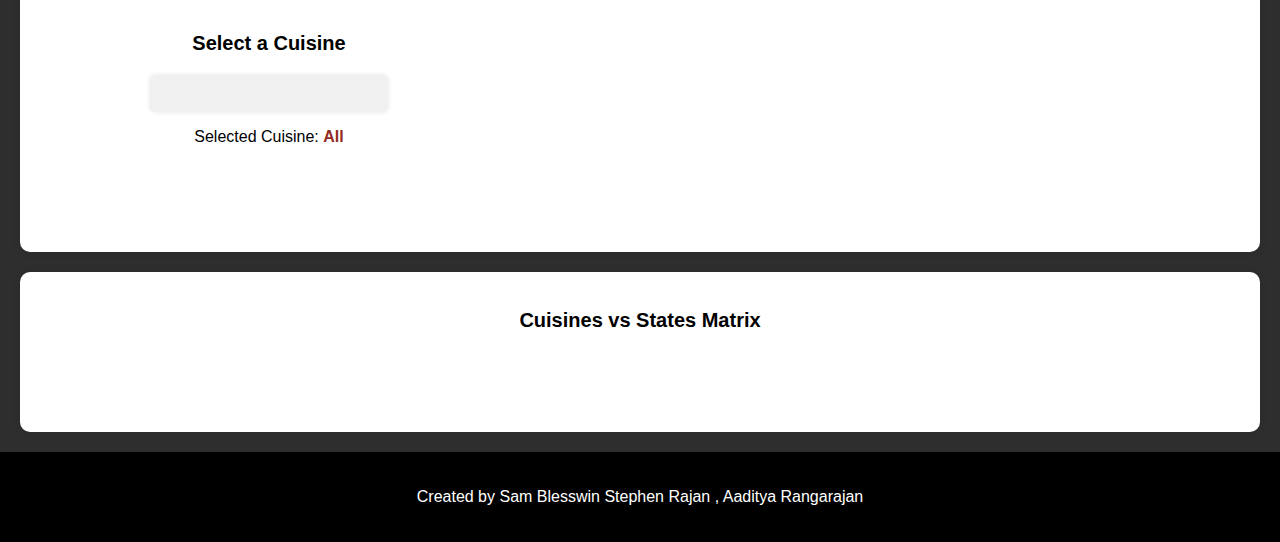
==== commit deab9bbf: "Embed youtube video" ====
--- a/index.html
+++ b/index.html
@@ -27,6 +27,7 @@
         <nav class="links">
             <a href="./Project_Report__Visualization_For_Data_Science-3.pdf">Project Report</a>
             <a href="https://github.com/dataviscourse2023/final-project-data-bites">GitHub</a>
+            <a href="https://youtu.be/LdcE6np2TZg">Youtube</a>
         </nav>
     </header>
     <div class="container">
